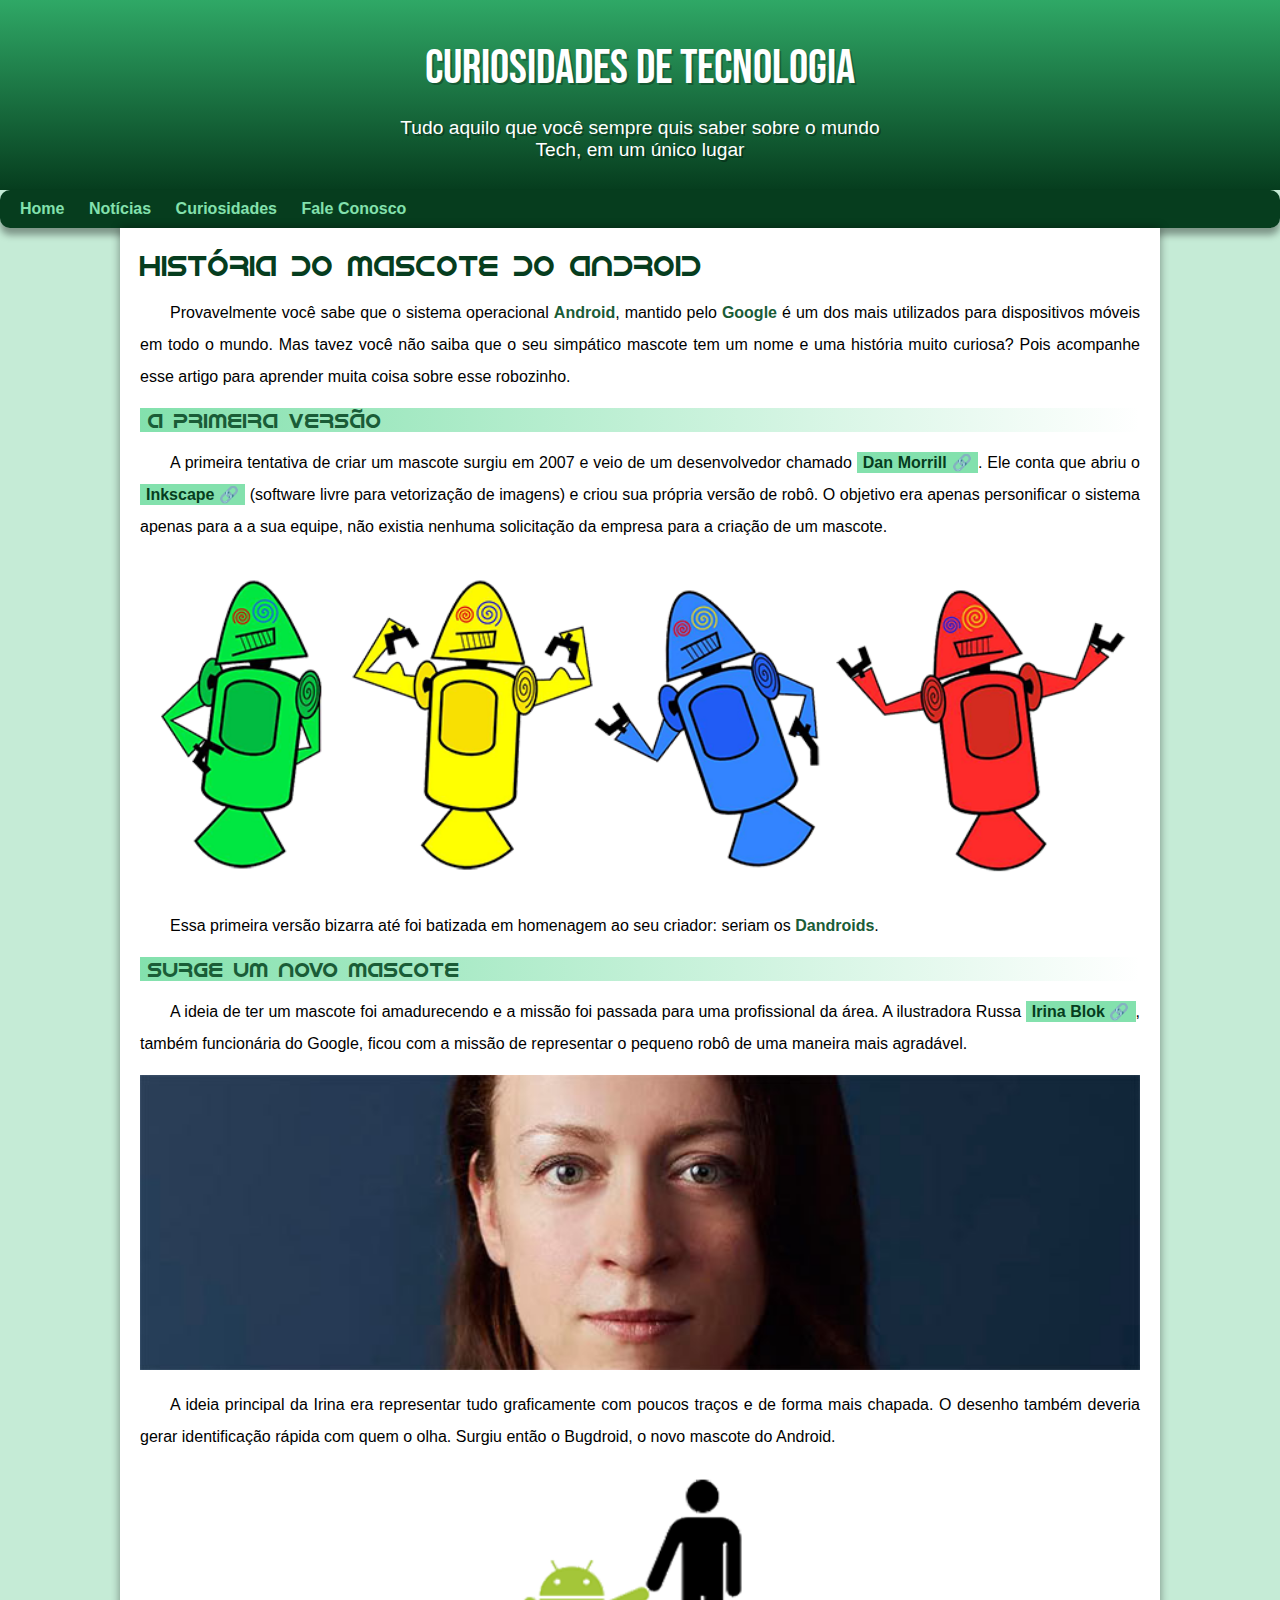
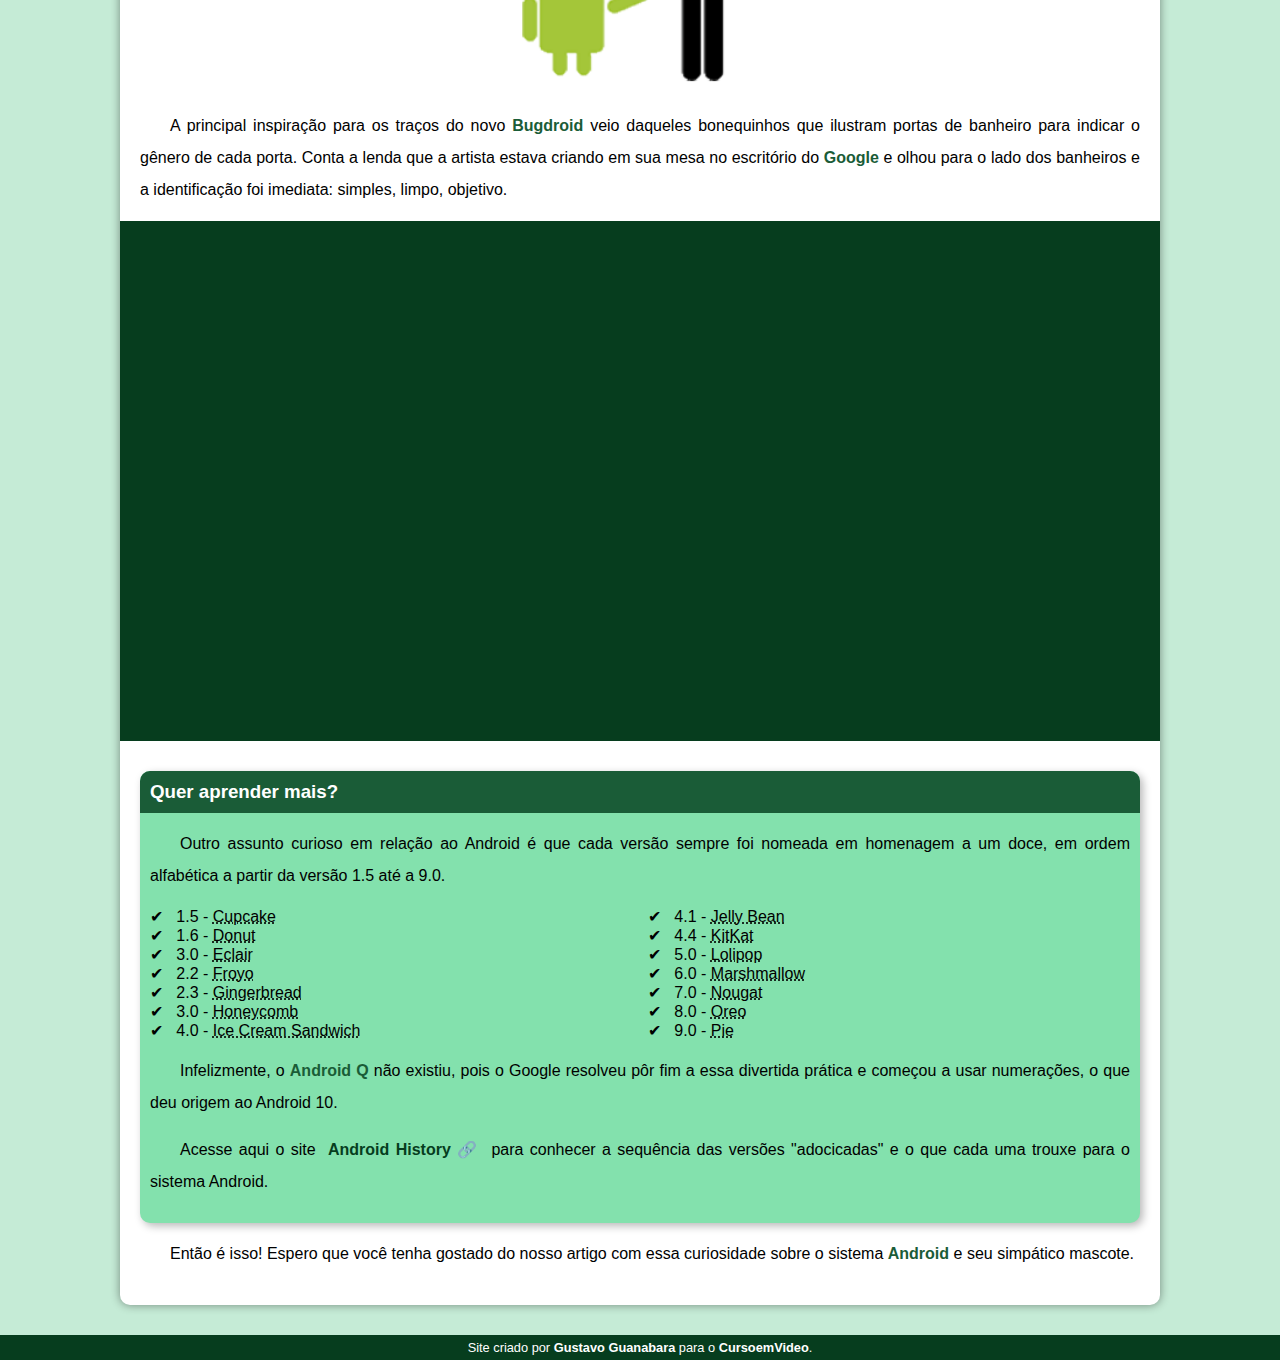
==== pj001android/index.html @ 3037cfcb "Renomeado" ====
<!DOCTYPE html>
<html lang="pt-br">
<head>
    <meta charset="UTF-8">
    <meta name="viewport" content="width=device-width, initial-scale=1.0">
    <title>Como surgiu o mascote do Android?</title>
    <link rel="shortcut icon" href="imagens/favicon.ico" type="image/x-icon"> <!--ícone da aba do site-->
    <link rel="stylesheet" href="estilo/style.css"> <!--Carrega os estilos da pasta estilo-->
</head>
<body>
    <header>
        <h1>Curiosidades de Tecnologia</h1>
        <p>Tudo aquilo que você sempre quis saber sobre o mundo Tech, em um único lugar</p>
    </header>

    <nav>
        <a href="#">Home</a>
        <a href="#">Notícias</a>
        <a href="#">Curiosidades</a>
        <a href="#">Fale Conosco</a>
    </nav>

    <main>
        <article>
            <h1>
                História do Mascote do Android
            </h1>

            <p>
                Provavelmente você sabe que o sistema operacional <strong>Android</strong>, mantido pelo <strong>Google</strong> é um dos mais utilizados para dispositivos móveis em todo o mundo. Mas tavez você não saiba que o seu simpático mascote tem um nome e uma história muito curiosa? Pois acompanhe esse artigo para aprender muita coisa sobre esse robozinho.
            </p>

            <h2>
                A primeira versão
            </h2>

            <p>
                A primeira tentativa de criar um mascote surgiu em 2007 e veio de um desenvolvedor chamado <a href="https://androidcommunity.com/dan-morrill-shows-us-the-android-mascot-that-almost-was-20130103/" target="_blank" class="externo">Dan Morrill</a>. Ele conta que abriu o <a href="https://inkscape.org/pt-br/"target="_blank" class="externo">Inkscape</a> (software livre para vetorização de imagens) e criou sua própria versão de robô. O objetivo era apenas personificar o sistema apenas para a a sua equipe, não existia nenhuma solicitação da empresa para a criação de um mascote.
            </p> <!--target="_blank" -> Para abrir em uma nova aba-->

            <picture>
                <source media="(max-width: 670px )" srcset="imagens/dan-droids-pq.png">
                <img src="imagens/dan-droids.png" alt="Primeiro mascote do Android">
            </picture>

            <p>
                Essa primeira versão bizarra até foi batizada em homenagem ao seu criador: seriam os <strong>Dandroids</strong>.
            </p>

            <h2>
                Surge um novo mascote
            </h2>

            <p>
                A ideia de ter um mascote foi amadurecendo e a missão foi passada para uma profissional da área. A ilustradora Russa <a href="https://www.irinablok.com/android" target="_blank" class="externo">Irina Blok</a>, também funcionária do Google, ficou com a missão de representar o pequeno robô de uma maneira mais agradável.
            </p>

            <picture>
                <source media="(max-width: 670px )" srcset="imagens/irina-blok-pq.jpg">
                <img src="imagens/irina-blok.jpg" alt="Irina Blok, criadora do Bugdroid">
            </picture>

            <p>
                A ideia principal da Irina era representar tudo graficamente com poucos traços e de forma mais chapada. O desenho também deveria gerar identificação rápida com quem o olha. Surgiu então o Bugdroid, o novo mascote do Android.
            </p>

            <img src="imagens/bugdroid.png" class="pequena" alt="Bugdroid">

            <p>
                A principal inspiração para os traços do novo <strong>Bugdroid</strong> veio daqueles bonequinhos que ilustram portas de banheiro para indicar o gênero de cada porta. Conta a lenda que a artista estava criando em sua mesa no escritório do <strong>Google</strong> e olhou para o lado dos banheiros e a identificação foi imediata: simples, limpo, objetivo.
            </p>

            <div class="video">
                <iframe width="560" height="315" src="https://www.youtube.com/embed/l2UDgpLz20M?si=MhZUKDOogLp5mX0N" title="YouTube video player" frameborder="0" allow="accelerometer; autoplay; clipboard-write; encrypted-media; gyroscope; picture-in-picture; web-share" allowfullscreen></iframe>
            </div>
            
            <aside>
                <h3>
                    Quer aprender mais?
                </h3>

                <p>
                    Outro assunto curioso em relação ao Android é que cada versão sempre foi nomeada em homenagem a um doce, em ordem alfabética a partir da versão 1.5 até a 9.0.
                </p>

                <ul>
                    <li>
                        1.5 - <abbr title="Bolo de copo">Cupcake</abbr> <!--abbr -> Abreviação-->
                    </li>
                    <li>
                        1.6 - <abbr title="Rosquinha">Donut</abbr>
                    </li>
                    <li>
                        3.0 - <abbr title="Bomba">Eclair</abbr>
                    </li>
                    <li>
                        2.2 - <abbr title="Iogurte Congelado">Froyo</abbr>
                    </li>
                    <li>
                        2.3 - <abbr title="Biscoito de Gengibre">Gingerbread</abbr>
                    </li>
                    <li>
                        3.0 - <abbr title="Favo de Mel">Honeycomb</abbr>
                    </li>
                    <li>
                        4.0 - <abbr title="Sanduíche de Sorvete">Ice Cream Sandwich</abbr>
                    </li>
                    <li>
                        4.1 - <abbr title="Jujuba">Jelly Bean</abbr>
                    </li>
                    <li>
                        4.4 - <abbr title="Kitkat">KitKat</abbr>
                    </li>
                    <li>
                        5.0 - <abbr title="Pirulipo">Lolipop</abbr>
                    </li>
                    <li>
                        6.0 - <abbr title="Marshmallow">Marshmallow</abbr>
                    </li>
                    <li>
                        7.0 - <abbr title="Torrone">Nougat</abbr>
                    </li>
                    <li>
                        8.0 - <abbr title="Oreo">Oreo</abbr>
                    </li>
                    <li>
                        9.0 - <abbr title="Torta">Pie</abbr>
                    </li>
                </ul>

                
                <p>
                    Infelizmente, o <strong>Android Q</strong> não existiu, pois o Google resolveu pôr fim a essa divertida prática e começou a usar numerações, o que deu origem ao Android 10.
                </p>

                <p>
                    Acesse aqui o site <a href="https://www.android.com/intl/un_uk/history/" target="_blank" class="externo">Android History</a> para conhecer a sequência das versões "adocicadas" e o que cada uma trouxe para o sistema Android.
                </p>
                

            </aside>
            
            <p>
                Então é isso! Espero que você tenha gostado do nosso artigo com essa curiosidade sobre o sistema <strong>Android</strong> e seu simpático mascote.
            </p>

        </article>
    </main>

    <footer>
        <p>Site criado por <a href="https://gustavoguanabara.github.io/" target="_blank">Gustavo Guanabara</a> para o <a href="https://www.youtube.com/@CursoemVideo" target="_blank">CursoemVideo</a>.</p>
    </footer>
</body>
</html>
---- pj001android/estilo/style.css ----
@charset "UTF-8"; /*Para trabalhar com cracteres usados no Brasil*/

@import url('https://fonts.googleapis.com/css2?family=Bebas+Neue&display=swap'); /*Importando fonte do Google*/

@font-face {
    font-family: 'Android';
    src: url('../fontes/idroid.otf') format('opentype'); /*Um ponto (.) ignifica a pasta atual, dois pontos (..) significa a pasta anterior*/
    font-weight: normal;
}

/*
Paleta de cores:
#c5ebd6
#83e1ad
#3ddc84
#2fa866
#1a5c37
#063d1e
*/

/*Variáveis globais são declaradas dentro do root, assim se aplica a todo o documento*/
:root{

    --cor0: #c5ebd6;
    --cor1: #83e1ad;
    --cor2: #3ddc84;
    --cor3: #2fa866;
    --cor4: #1a5c37;
    --cor5: #063d1e;

    --fonte-padrao: Arial, Verdana, Helvetica, sans-serif;
    --fonte-destaque: 'Bebas Neue', sans-serif;
    --fonte-android: 'Android', cursive;    

}

/*Seleção global, usar o * */
*{
    margin: 0px;
    padding: 0px;
}

body {
    background-color: var(--cor0);
    font-family: var(--fonte-padrao);
}

a.externo::after {
    content: '\00A0\1F517';
}

header {
    background-image: linear-gradient(to bottom, var(--cor3), var(--cor5));
    min-height: 150px; /*Altura minima*/
    text-align: center;
    padding-top: 40px;
}

header > h1 {
    color: white;
    font-family: var(--fonte-destaque);
    font-size: 3em;
    font-weight: normal;
    margin-bottom: 20px;
    text-shadow: 2px 2px 0px rgba(0, 0, 0, 0.267);
}

header > p {
    font-family: var(--fonte-padrao);
    font-size: 1.2em;
    color: white;
    max-width: 500px;
    padding-right: 10px;
    padding-left: 10px;
    margin:auto;
    margin-bottom: 20px;
    text-shadow: 2px 2px 0px rgba(0, 0, 0, 0.315);
}

nav {
    background-color: var(--cor5);
    padding: 10px;
    box-shadow: 0px 7px 7px rgba(0, 0, 0, 0.363);
    border-radius: 10px;
}

nav a {

    color: var(--cor1);
    padding: 10px;
    border-radius: 5px;
    text-decoration: none;
    font-weight: bold;
    transition-duration: 0.5s; /*Tempode transição*/
}

nav > a:hover {
    background-color: var(--cor3);
    color: var(--cor5)

}

main {

    min-width: 300px;
    max-width: 1000px;
    margin: auto;
    margin-bottom: 30px;
    padding: 20px;
    background-color: white;
    box-shadow: 0px 0px 10px rgba(0, 0, 0, 0.418);
    border-bottom-left-radius: 10px;
    border-bottom-right-radius: 10px;
}

main h1 {
    color: var(--cor5);
    font-family: var(--fonte-android);
    font-weight: normal;
    font-size: 1.8em;
}

main h2 {
    font-family: var(--fonte-android);
    color: var(--cor4);
    font-size: 1.3em;
    font-weight: normal;
    background-image: linear-gradient(to right, var(--cor1), transparent);
    text-indent: 8px;
}

main p {
    margin: 15px 0px;
    text-align: justify;
    text-indent: 30px;
    font-size: 1em;
    line-height: 2em;
}

main strong {
    color: var(--cor4);
    font-weight: bold;
}

main a {
    text-decoration: none;
    font-weight: bold;
    color: var(--cor5);
    background-color: var(--cor1);
    padding: 2px 6px;
}

main a:hover {
    text-decoration: underline;
    color: var(--cor4);
}

main img {
    width: 100%;
}

main img.pequena {
    max-width: 350px;
    display: block;
    margin: auto;
}

div.video {
    background-color: var(--cor5);
    margin: 0px -20px 30px -20px;
    padding: 20px;
    padding-bottom: 50%;
    position: relative;
}

div.video > iframe {
    position:absolute;
    top: 5%;
    left: 5%;
    width: 90%;
    height: 90%;
}

aside {
    background-color: var(--cor1);
    padding: 10px;
    border-radius: 10px;
    box-shadow: 3px 3px 8px rgba(0, 0, 0, 0.281);

}

aside > h3 {
    background-color: var(--cor4);
    color: white;
    padding: 10px;
    margin: -10px -10px 0px -10px; /*Margem negativa, vaza parafora*/
    border-radius: 10px 10px 0px 0px;
}

aside > ul {
    list-style-type: '\2714\00A0\00A0'; /*O 2714 é o código do check, os 00A0 é para dar um espaço*/
    list-style-position: inside; /*Para colocar a bolinha da lista dentro do aside*/
    columns: 2; /*Para dividir a lista em duas colunas*/
}

footer {
    background-color: var(--cor5);
    color: white;
    text-align: center;
    font-size: 0.8em;
    padding: 5px;
}

footer a {
    color: white;
    font-weight: bolder;
    text-decoration: none;
}

footer a:hover {
    text-decoration: underline;
    color: var(--cor1);
}
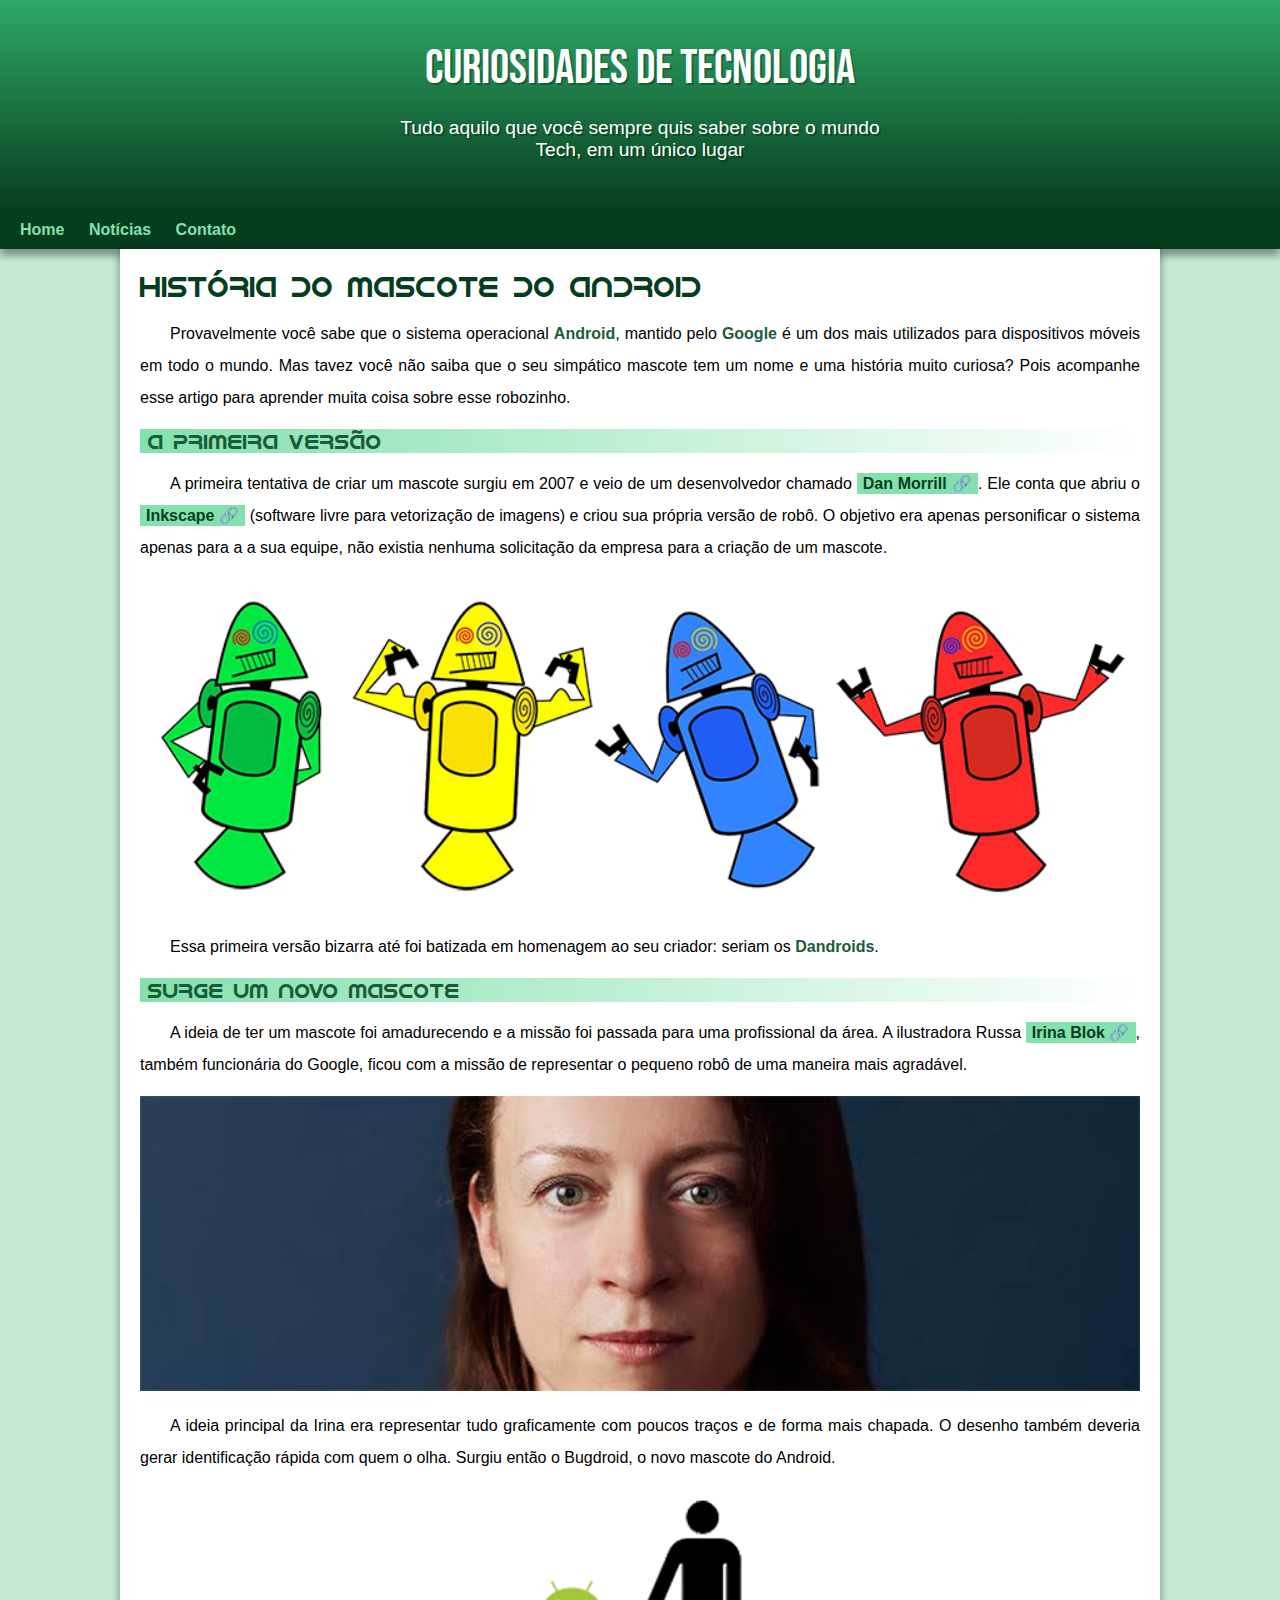
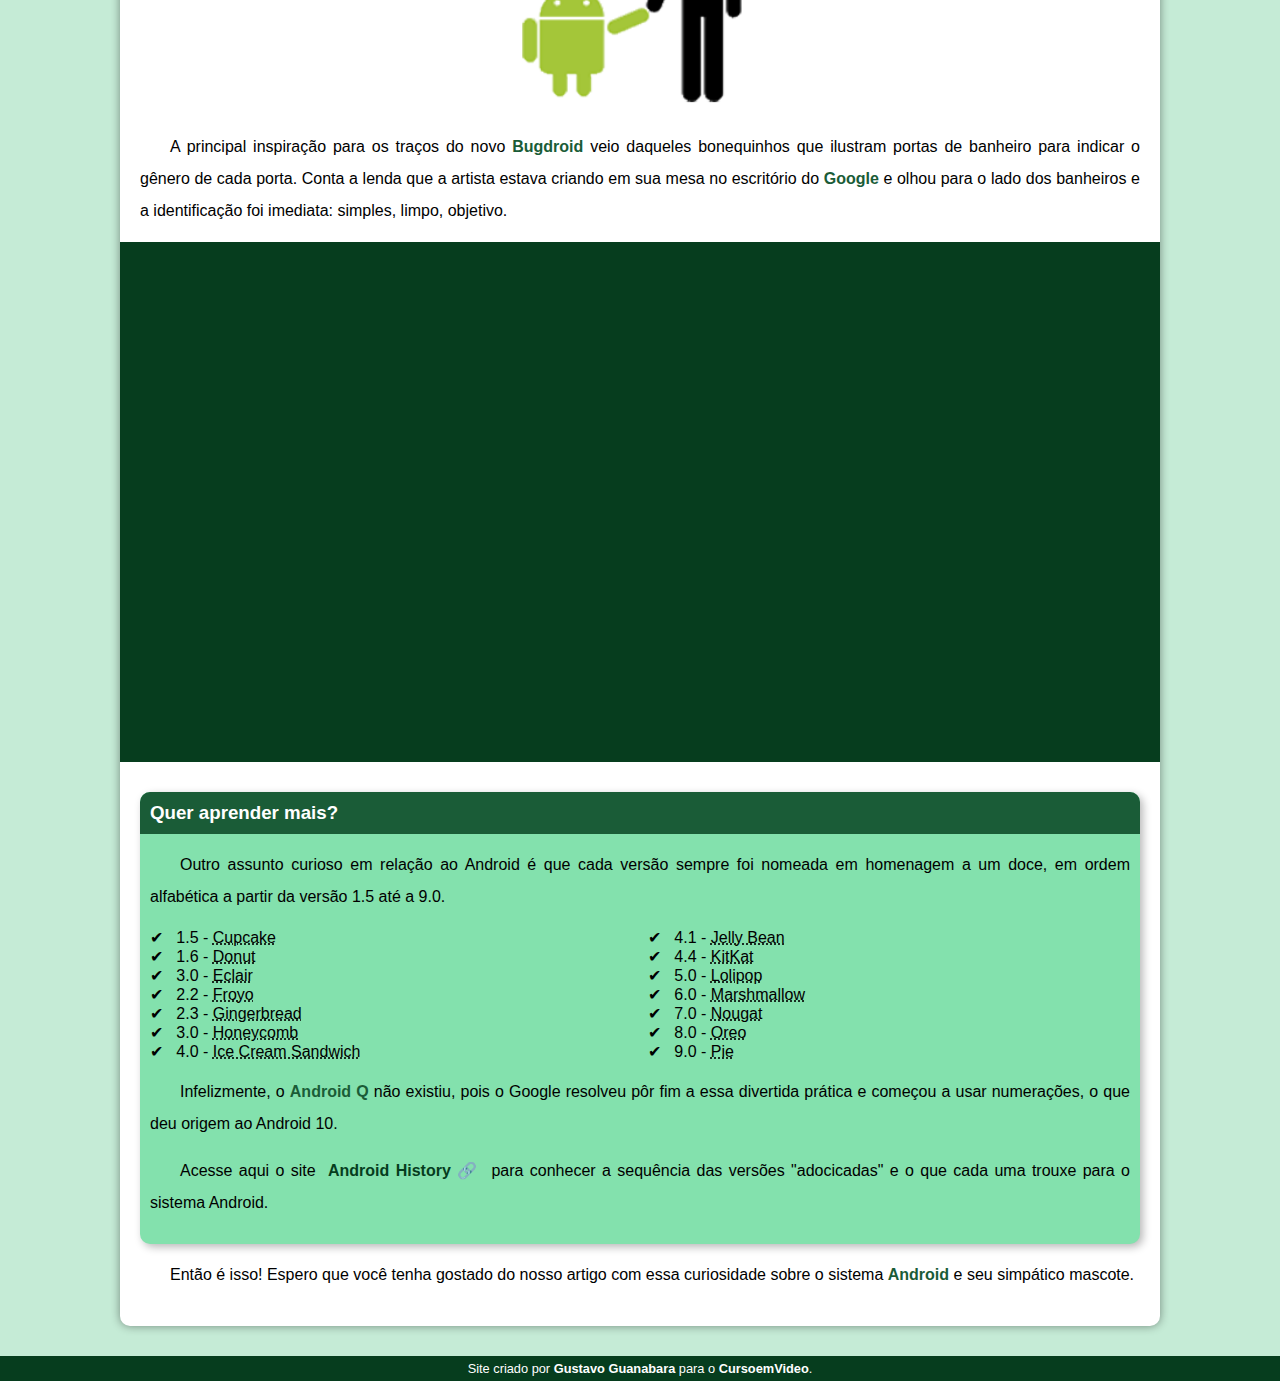
==== commit aa6b85df: "Problema de padding resolvido" ====
--- a/pj001android/index.html
+++ b/pj001android/index.html
@@ -16,8 +16,7 @@
     <nav>
         <a href="#">Home</a>
         <a href="#">Notícias</a>
-        <a href="#">Curiosidades</a>
-        <a href="#">Fale Conosco</a>
+        <a href="#">Contato</a>
     </nav>
 
     <main>
--- a/pj001android/estilo/style.css
+++ b/pj001android/estilo/style.css
@@ -73,7 +73,7 @@
     padding-right: 10px;
     padding-left: 10px;
     margin:auto;
-    margin-bottom: 20px;
+    padding-bottom: 50px;
     text-shadow: 2px 2px 0px rgba(0, 0, 0, 0.315);
 }
 
@@ -81,7 +81,6 @@
     background-color: var(--cor5);
     padding: 10px;
     box-shadow: 0px 7px 7px rgba(0, 0, 0, 0.363);
-    border-radius: 10px;
 }
 
 nav a {
